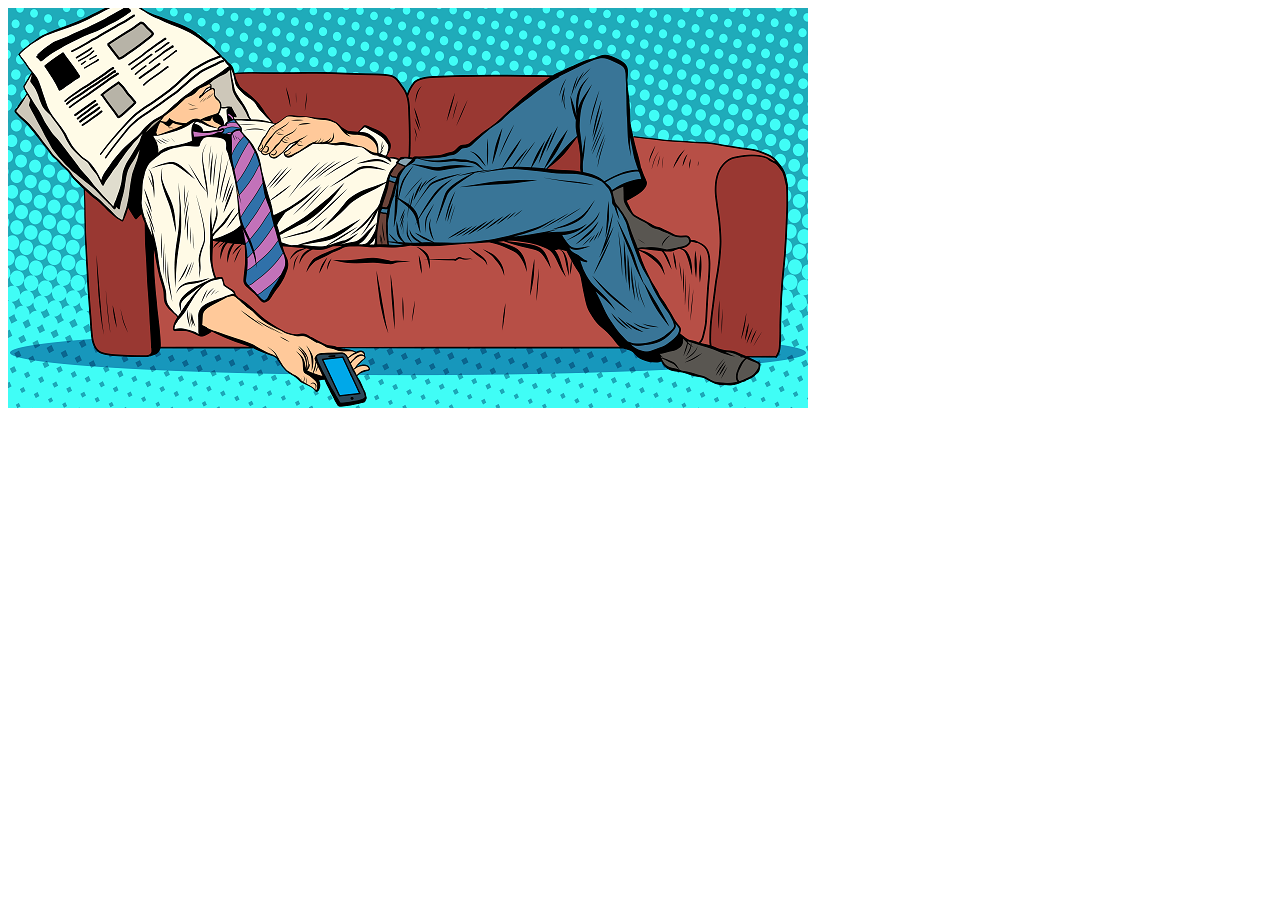
==== site/index.html @ a755c7f1 "quatorze" ====
<!doctype html>
<html lang="fr">
<head>
<meta charset="utf-8">
<title>Lazy</title>
<link rel="stylesheet"href="css/style.css">
<meta name="viewport" content="width=device-width, initial-scale=1.0, shrink-to-fit=no">
<link rel="icon" type="image/png" href="img/favicon.png" />
<html manifest="manifest.appcache">
</head>
<body>
	<div id="header">
	
	</div>

	<div id="banniere">
		<img src="img/banniere.png" alt="canape">
	</div>

	<div id="corps">


	</div>
</body>
</html>
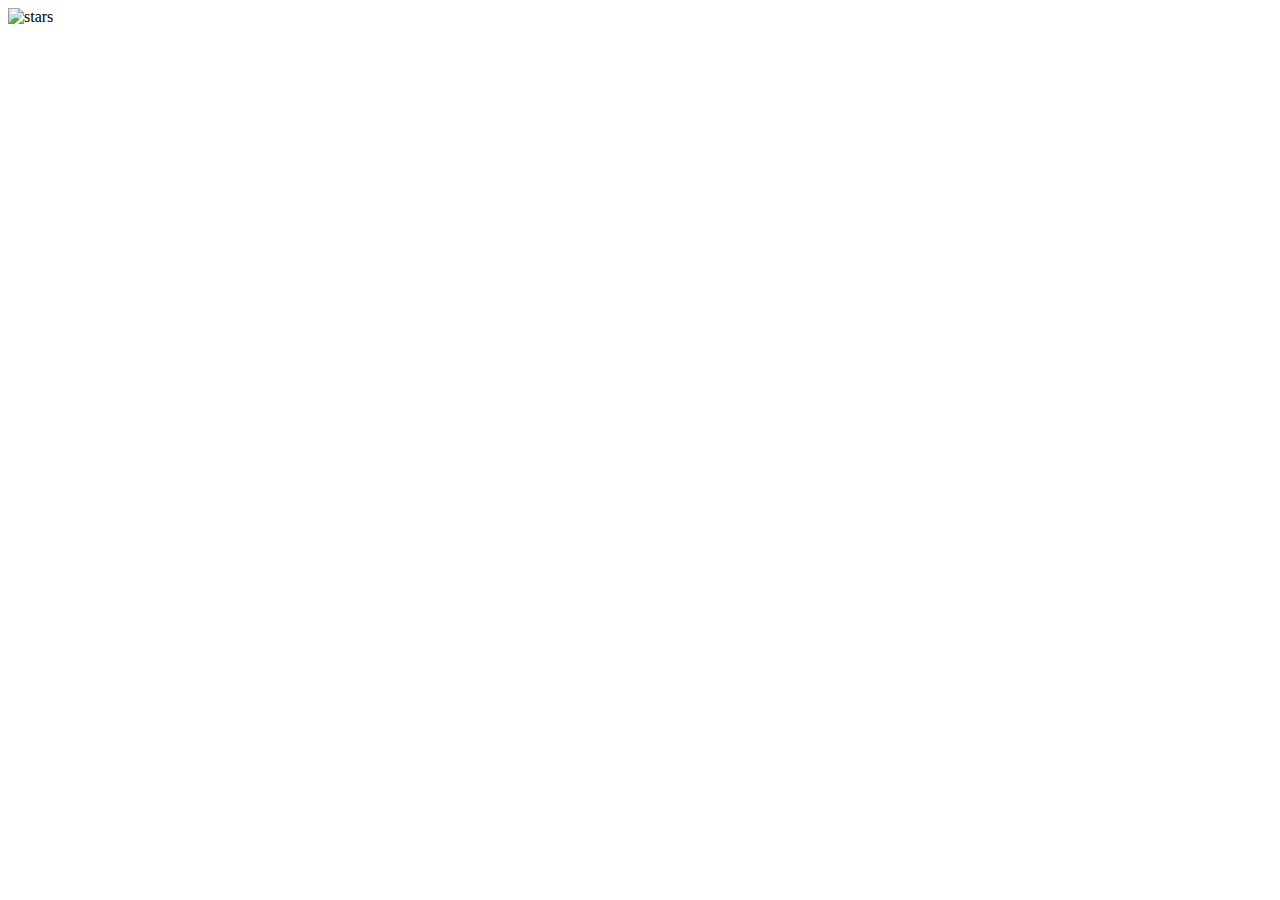
==== commit 8e2092a0: "quatorze" ====
--- a/site/index.html
+++ b/site/index.html
@@ -14,7 +14,7 @@
 	</div>
 
 	<div id="banniere">
-		<img src="img/banniere.png" alt="canape">
+		<img src="img/banniere.jpg" alt="stars">
 	</div>
 
 	<div id="corps">
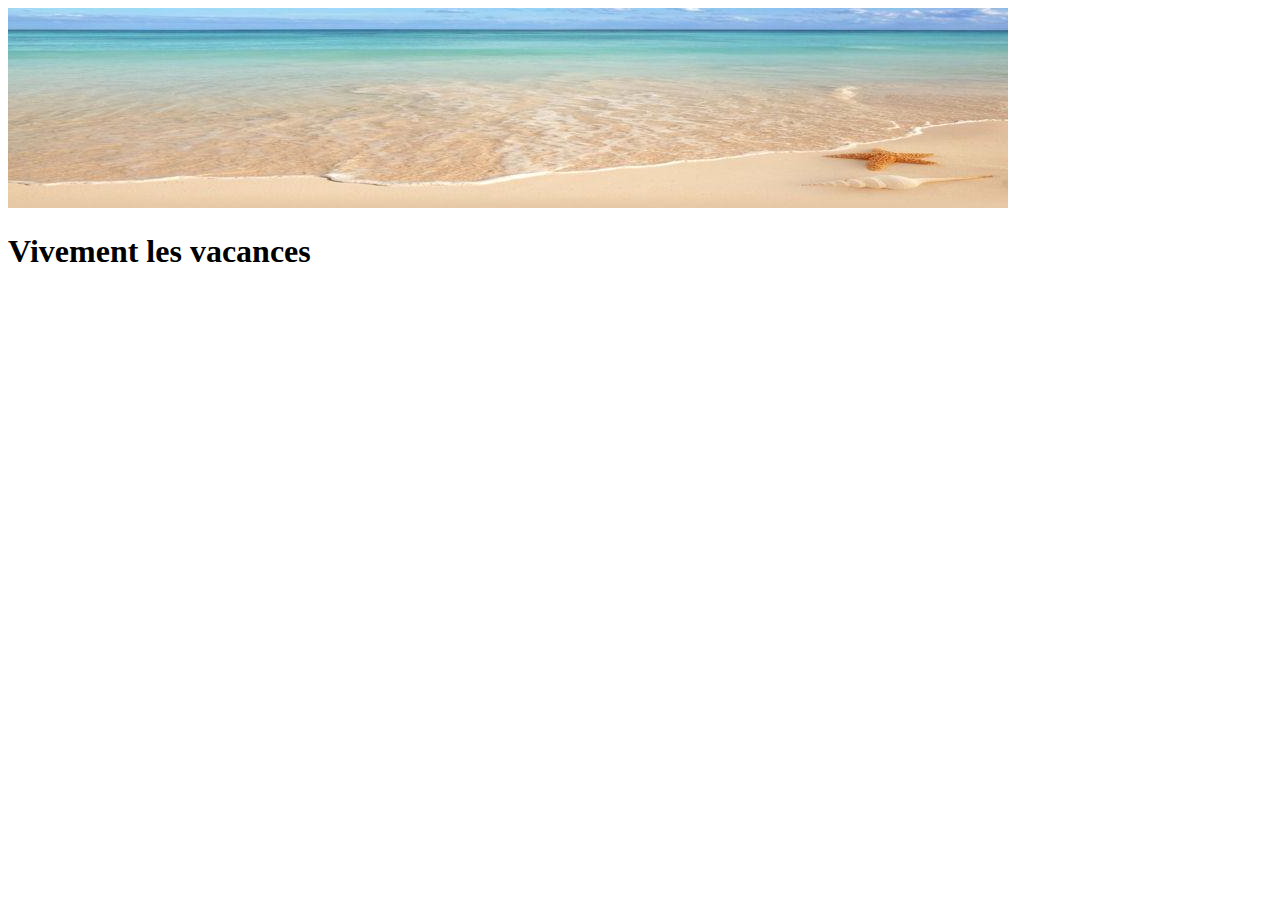
==== commit faa1c4a8: "quatorze" ====
--- a/site/index.html
+++ b/site/index.html
@@ -14,11 +14,11 @@
 	</div>
 
 	<div id="banniere">
-		<img src="img/banniere.jpg" alt="stars">
+		<img src="img/banniere.jpg" alt="plage">
 	</div>
 
 	<div id="corps">
-
+		<h1>Vivement les vacances</h1>
 
 	</div>
 </body>
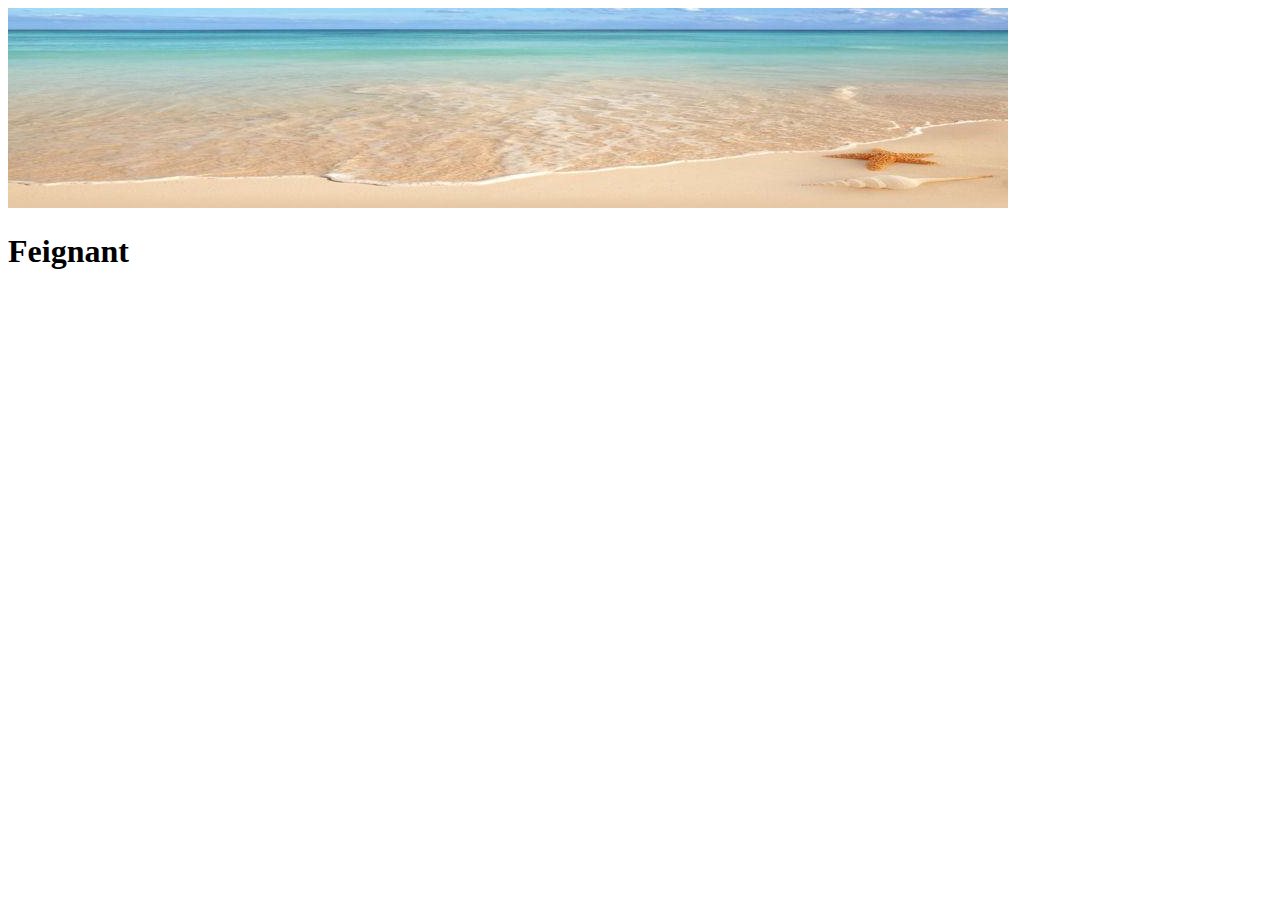
==== commit 21129da6: "quatorze" ====
--- a/site/index.html
+++ b/site/index.html
@@ -18,7 +18,7 @@
 	</div>
 
 	<div id="corps">
-		<h1>Vivement les vacances</h1>
+		<h1>Feignant</h1>
 
 	</div>
 </body>
--- a/site/css/style.css
+++ b/site/css/style.css
@@ -0,0 +1,8 @@
+
+
+
+
+
+#banniere{
+	margin:auto;
+}
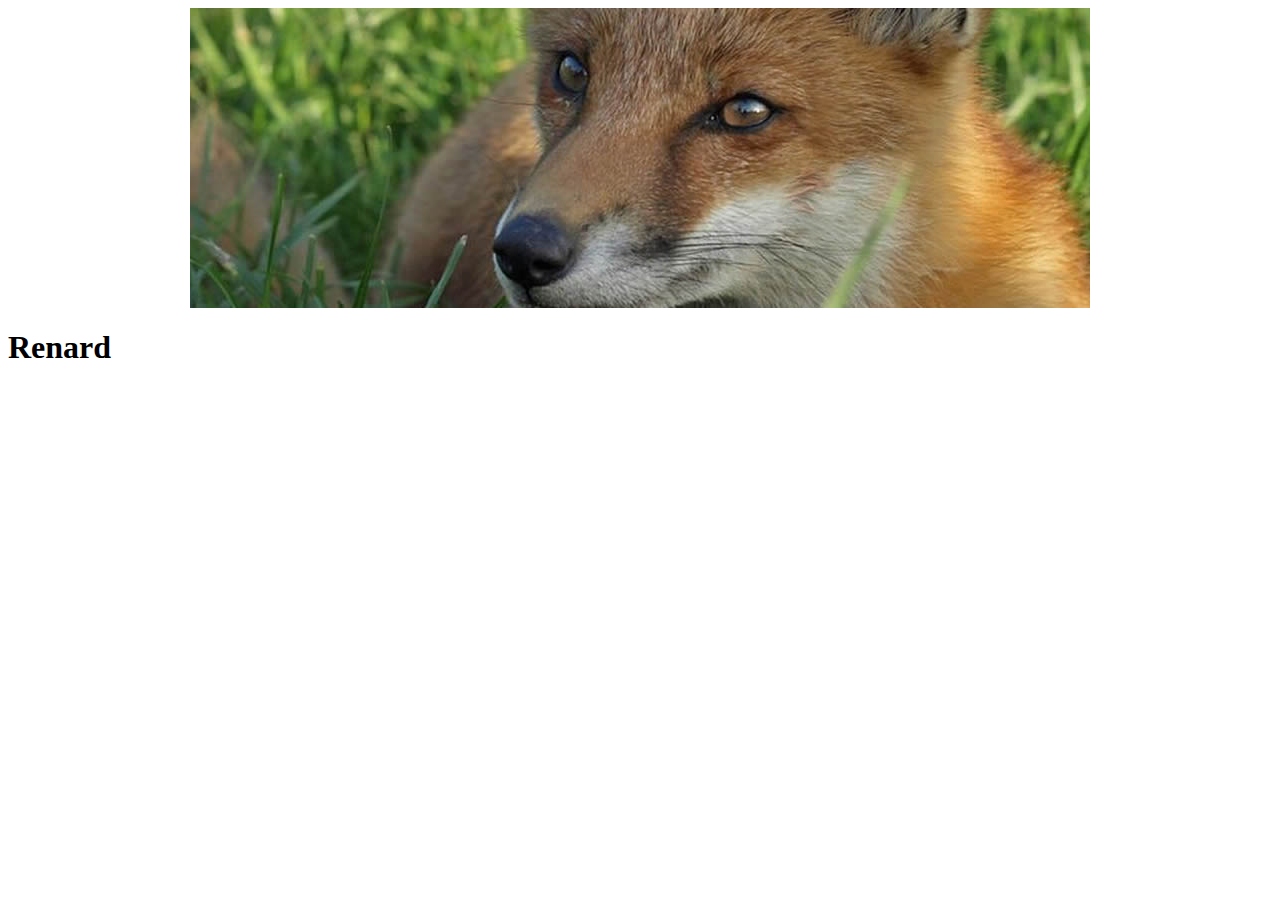
==== commit 0ed55788: "quatorze" ====
--- a/site/index.html
+++ b/site/index.html
@@ -14,11 +14,11 @@
 	</div>
 
 	<div id="banniere">
-		<img src="img/banniere.jpg" alt="plage">
+		
 	</div>
 
 	<div id="corps">
-		<h1>Feignant</h1>
+		<h1>Renard</h1>
 
 	</div>
 </body>
--- a/site/css/style.css
+++ b/site/css/style.css
@@ -4,5 +4,14 @@
 
 
 #banniere{
+	background-image:url(../img/banniere.jpg);
+	background-repeat: no-repeat;
 	margin:auto;
+	 width: 900px;
+  	height: 300px;
+	display:block;
 }
+
+#corps .h1{
+
+}
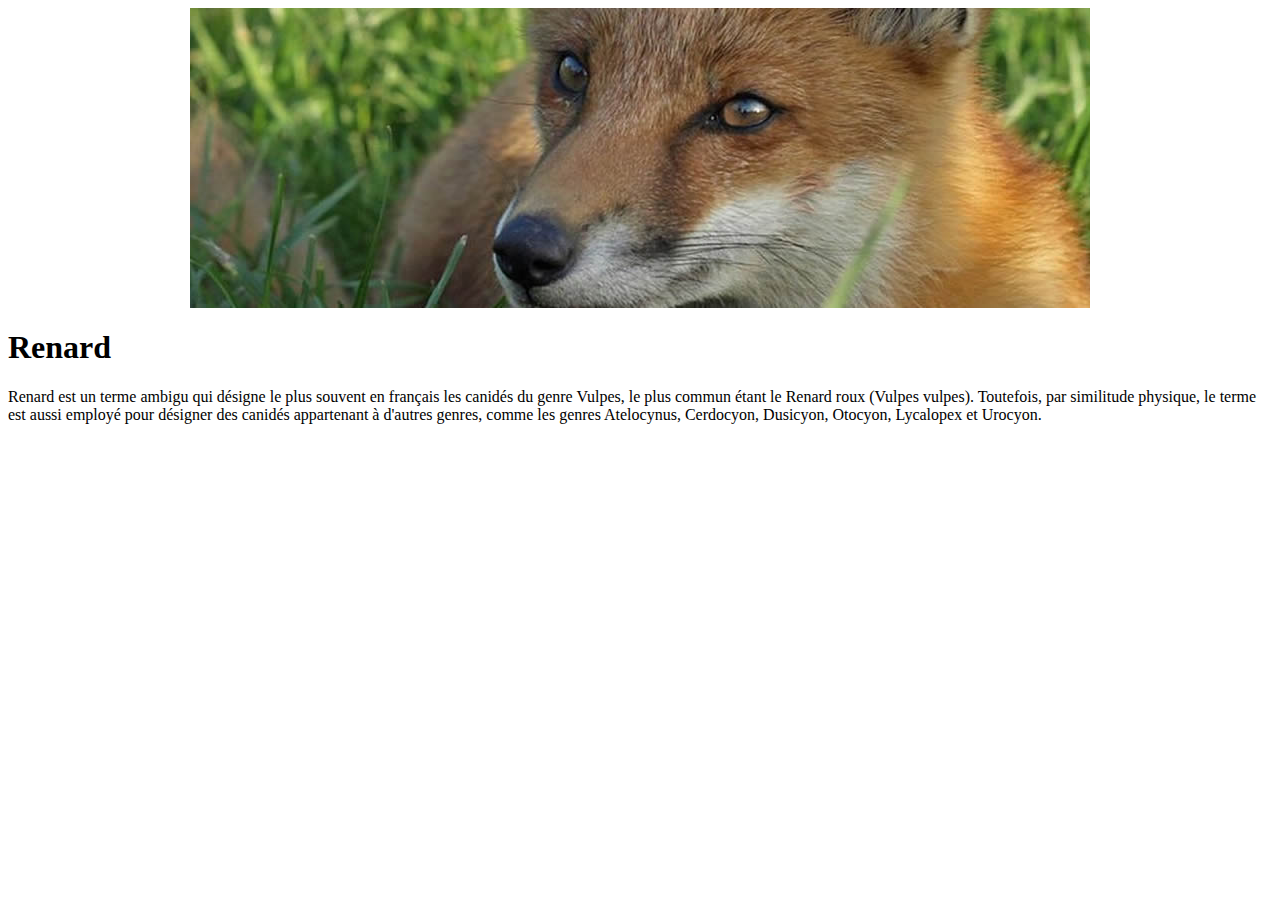
==== commit 2d6736f7: "quatorze" ====
--- a/site/index.html
+++ b/site/index.html
@@ -19,6 +19,8 @@
 
 	<div id="corps">
 		<h1>Renard</h1>
+		<p>Renard est un terme ambigu qui désigne le plus souvent en français les canidés du genre Vulpes, le plus commun étant le Renard roux (Vulpes vulpes). Toutefois, par similitude physique, le terme est aussi employé pour désigner des canidés appartenant à d'autres genres, comme les genres Atelocynus, Cerdocyon, Dusicyon, Otocyon, Lycalopex et Urocyon.
+		</p>
 
 	</div>
 </body>
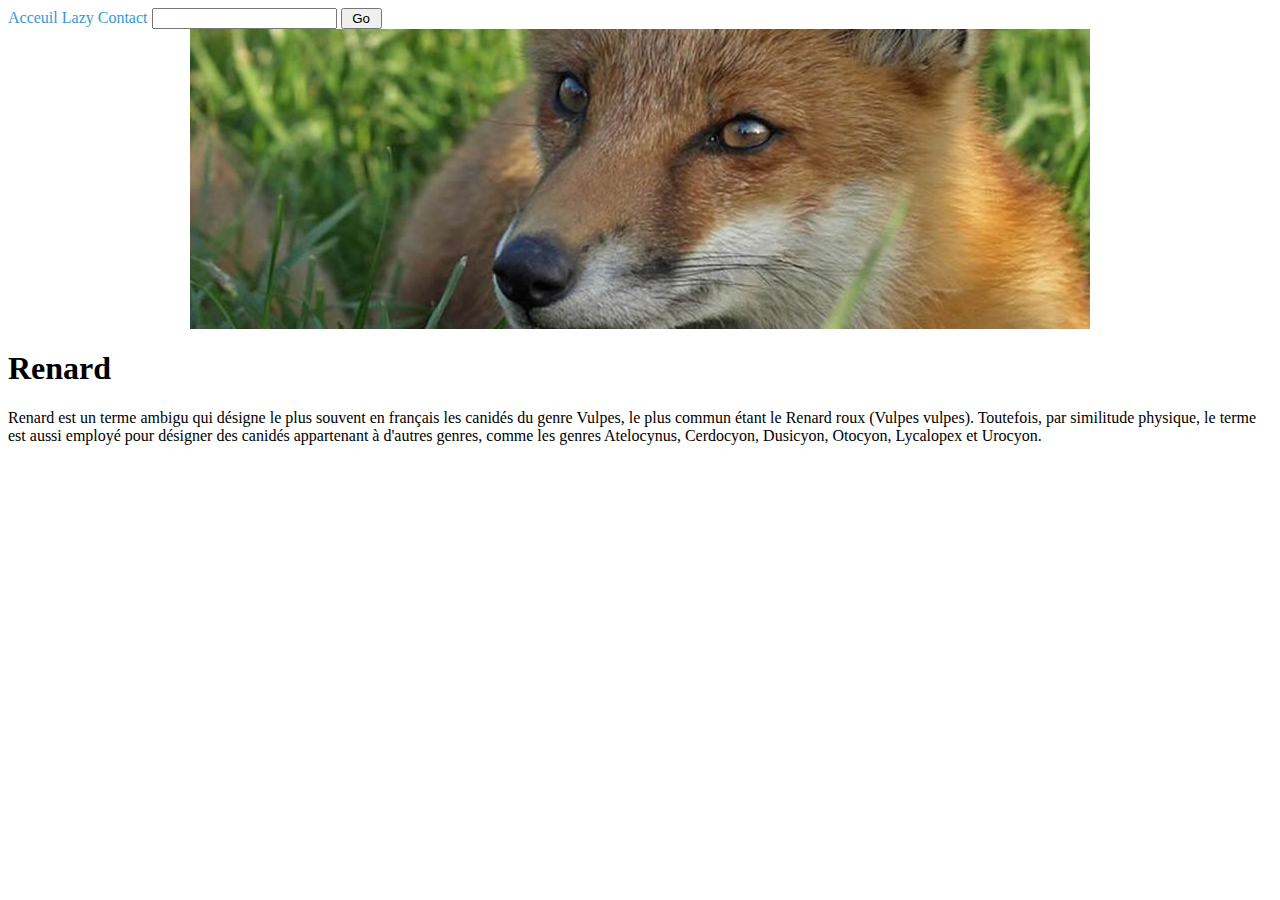
==== commit 287b0fb8: "quatorze" ====
--- a/site/index.html
+++ b/site/index.html
@@ -2,7 +2,7 @@
 <html lang="fr">
 <head>
 <meta charset="utf-8">
-<title>Lazy</title>
+<title>Fox</title>
 <link rel="stylesheet"href="css/style.css">
 <meta name="viewport" content="width=device-width, initial-scale=1.0, shrink-to-fit=no">
 <link rel="icon" type="image/png" href="img/favicon.png" />
@@ -10,6 +10,11 @@
 </head>
 <body>
 	<div id="header">
+		<a href="index.html">Acceuil</a>
+		<a href="index.html">Lazy</a>
+		<a href="index.html">Contact</a>
+<input class="google_box" type=text name=q maxlength="35" value="">
+<input type="submit" value=" Go ">
 	
 	</div>
 
--- a/site/css/style.css
+++ b/site/css/style.css
@@ -1,6 +1,11 @@
 
 
 
+
+#header a{
+	text-decoration:none;
+	color: #3498db;
+}
 
 
 #banniere{
@@ -12,6 +17,6 @@
 	display:block;
 }
 
-#corps .h1{
+#corps h1{
 
 }
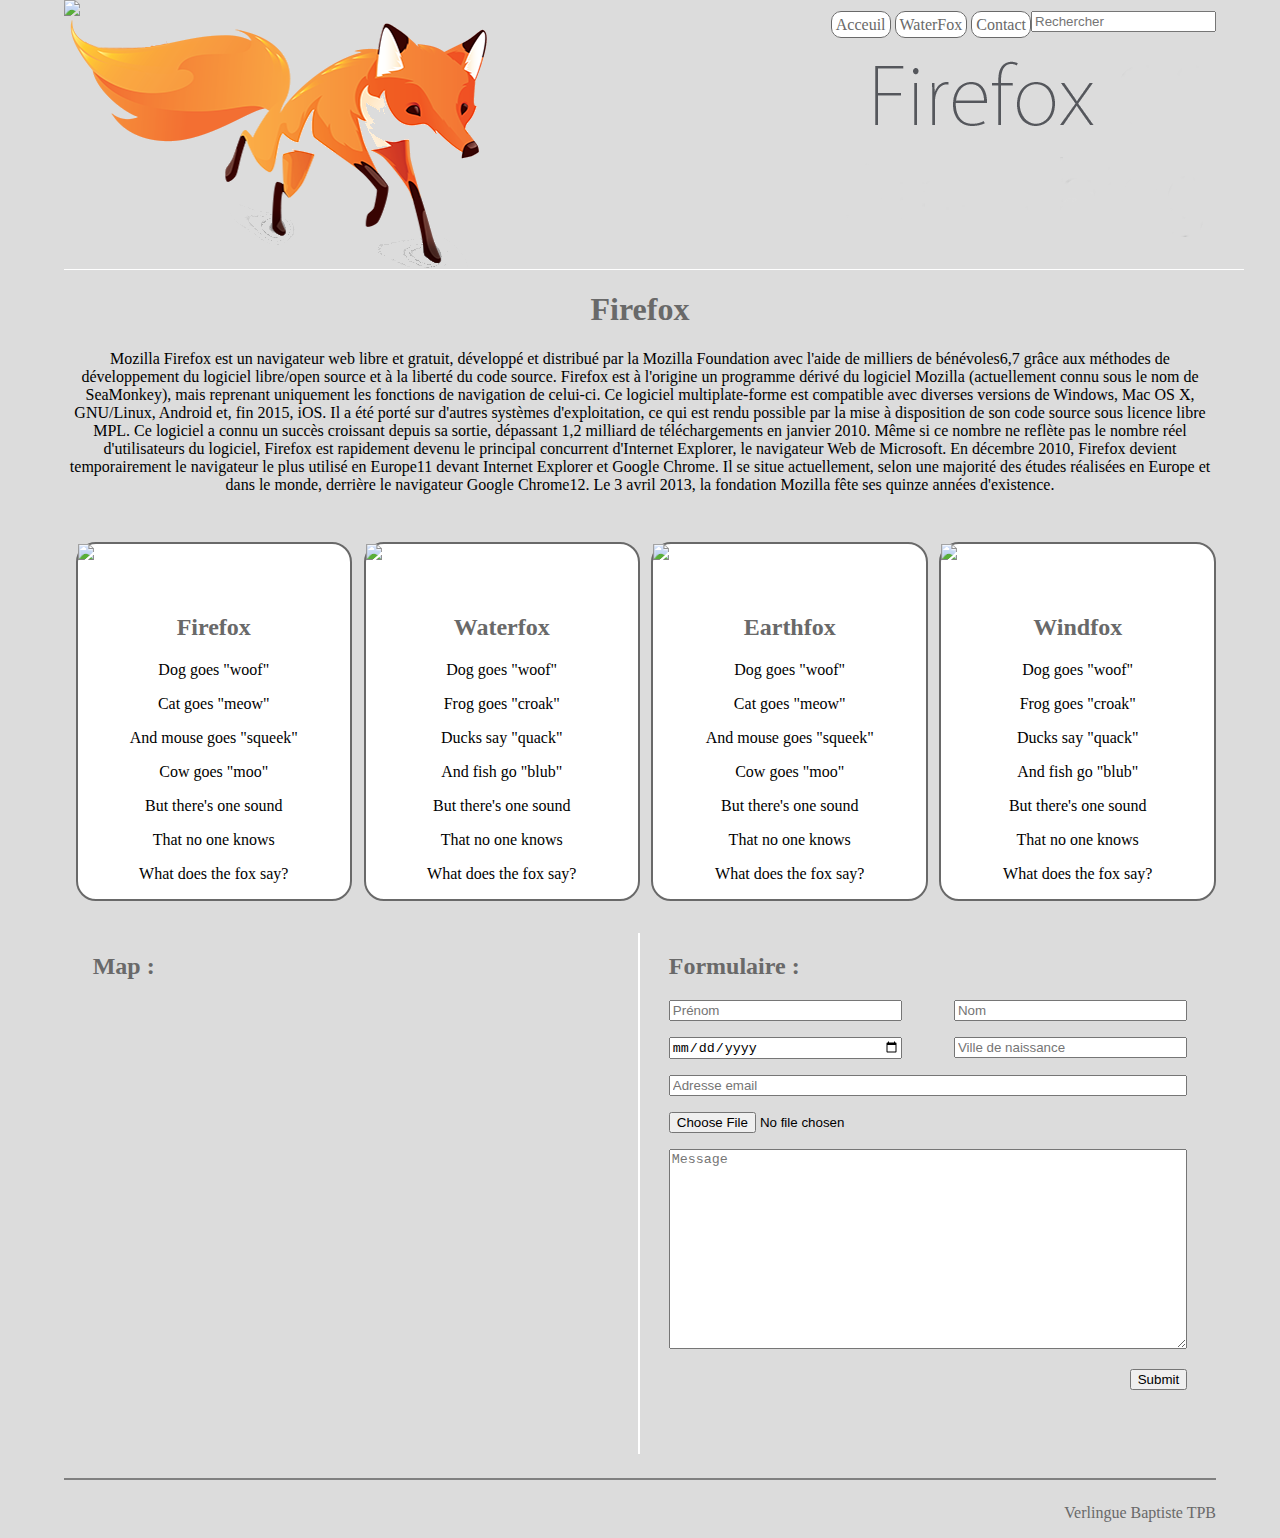
==== commit d724f280: "quatorze" ====
--- a/site/index.html
+++ b/site/index.html
@@ -4,29 +4,134 @@
 <meta charset="utf-8">
 <title>Fox</title>
 <link rel="stylesheet"href="css/style.css">
-<meta name="viewport" content="width=device-width, initial-scale=1.0, shrink-to-fit=no">
+<meta name="viewport" content="width=device-width, initial-scale=1.0">
 <link rel="icon" type="image/png" href="img/favicon.png" />
-<html manifest="manifest.appcache">
 </head>
 <body>
+
+
 	<div id="header">
-		<a href="index.html">Acceuil</a>
-		<a href="index.html">Lazy</a>
-		<a href="index.html">Contact</a>
-<input class="google_box" type=text name=q maxlength="35" value="">
-<input type="submit" value=" Go ">
-	
+	<img src="img/logo.png" height="80px"/>
+		
+		<div id="menu">
+		<input class="google_box" type=text name=q maxlength="35" value="" placeholder="Rechercher">
+		<ul>
+			<li><a href="index.html">Acceuil</a></li>
+			<li><a href="index.html">WaterFox</a></li>
+			<li><a href="index.html">Contact</a></li>
+		</ul>
+		</div>
+	<div id="banniere">
+
 	</div>
-
-	<div id="banniere">
 		
 	</div>
 
+	
+
 	<div id="corps">
-		<h1>Renard</h1>
-		<p>Renard est un terme ambigu qui désigne le plus souvent en français les canidés du genre Vulpes, le plus commun étant le Renard roux (Vulpes vulpes). Toutefois, par similitude physique, le terme est aussi employé pour désigner des canidés appartenant à d'autres genres, comme les genres Atelocynus, Cerdocyon, Dusicyon, Otocyon, Lycalopex et Urocyon.
+		<h1>Firefox</h1>
+
+		<p>Mozilla Firefox est un navigateur web libre et gratuit, développé et distribué par la Mozilla Foundation avec l'aide de milliers de bénévoles6,7 grâce aux méthodes de développement du logiciel libre/open source et à la liberté du code source.
+
+Firefox est à l'origine un programme dérivé du logiciel Mozilla (actuellement connu sous le nom de SeaMonkey), mais reprenant uniquement les fonctions de navigation de celui-ci. Ce logiciel multiplate-forme est compatible avec diverses versions de Windows, Mac OS X, GNU/Linux, Android et, fin 2015, iOS. Il a été porté sur d'autres systèmes d'exploitation, ce qui est rendu possible par la mise à disposition de son code source sous licence libre MPL.
+
+Ce logiciel a connu un succès croissant depuis sa sortie, dépassant 1,2 milliard de téléchargements en janvier 2010. Même si ce nombre ne reflète pas le nombre réel d'utilisateurs du logiciel, Firefox est rapidement devenu le principal concurrent d'Internet Explorer, le navigateur Web de Microsoft. En décembre 2010, Firefox devient temporairement le navigateur le plus utilisé en Europe11 devant Internet Explorer et Google Chrome. Il se situe actuellement, selon une majorité des études réalisées en Europe et dans le monde, derrière le navigateur Google Chrome12. Le 3 avril 2013, la fondation Mozilla fête ses quinze années d'existence.
 		</p>
 
+
+		<div id="allbloc">
+			<div class="bloc">
+				<img src="img/firefox.png" height="50px">
+				<h2>Firefox</h2>
+				<p>Dog goes "woof"</p>
+				<p>Cat goes "meow"</p>
+				<p>And mouse goes "squeek"</p>
+				<p>Cow goes "moo"</p>
+				<p>But there's one sound</p>
+				<p>That no one knows</p>
+				<p>What does the fox say?</p>
+			</div>
+
+			<div class="bloc">
+				<img src="img/waterfox.png" height="50px">
+				<h2>Waterfox</h2>
+				<p>Dog goes "woof"</p>
+				<p>Frog goes "croak"</p>
+				<p>Ducks say "quack"</p>
+				<p>And fish go "blub"</p>
+				<p>But there's one sound</p>
+				<p>That no one knows</p>
+				<p>What does the fox say?</p>
+			</div>
+
+			<div class="bloc">
+				<img src="img/earthfox.png" height="50px">
+				<h2>Earthfox</h2>
+				<p>Dog goes "woof"</p>
+				<p>Cat goes "meow"</p>
+				<p>And mouse goes "squeek"</p>
+				<p>Cow goes "moo"</p>
+				<p>But there's one sound</p>
+				<p>That no one knows</p>
+				<p>What does the fox say?</p>
+			
+			</div>
+
+			<div class="bloc">
+				<img src="img/windfox.png" height="50px">
+				<h2>Windfox</h2>
+				<p>Dog goes "woof"</p>
+				<p>Frog goes "croak"</p>
+				<p>Ducks say "quack"</p>
+				<p>And fish go "blub"</p>
+				<p>But there's one sound</p>
+				<p>That no one knows</p>
+				<p>What does the fox say?</p>
+			</div>
+		</div>
+	
+		
+		<div id="mapform">
+			<div id="map">
+				<div class="deux">
+					<h2>Map :</h2>
+				</div>
+				<iframe src="https://www.google.com/maps/embed?pb=!1m18!1m12!1m3!1d2513.5495850671373!2d1.8807213159188696!3d50.950542359084906!2m3!1f0!2f0!3f0!3m2!1i1024!2i768!4f13.1!3m3!1m2!1s0x47dc4086a1904405%3A0x7e0ccba33a6e4940!2sIUT+du+Littoral+C%C3%B4te+d&#39;Opale!5e0!3m2!1sfr!2sfr!4v1486730433555" width="90%" height="450" frameborder="0" text-align="center" style="border:0" allowfullscreen></iframe>
+			</div>
+
+			<div id="form">
+				<div class="un">
+				<h2>Formulaire :</h2>
+				</div>
+				<div class="un">
+					<input class="first" type="text" name="prenom" placeholder="Prénom"/><input class="second" type="text" name="nom" placeholder="Nom"/>
+				</div>
+				<div class="un">
+					<input class="first" type="date" name="datenaissance" placeholder="Date de naissance"/><input class="second" type="text" name="ville" placeholder="Ville de naissance"/>
+				</div>
+				
+				<div class="un">
+					<input class="third" type="mail" name="mail" placeholder="Adresse email"/>
+				</div>
+				<div class="un">
+					<input class="third" type="file" name="photo">
+				</div>
+				<div class="un">
+					<textarea class="fourth" id="message" placeholder="Message"></textarea>
+				</div>
+				<div class="un">
+					<input class="button" type="submit" name="Envoyer">
+				</div>
+			</div>
+			
+		</div>
 	</div>
+
+	<div id="footer">
+		<hr noshade="noshade"/>
+		<p>Verlingue Baptiste TPB </p>
+	</div>
+
 </body>
 </html>
--- a/site/css/style.css
+++ b/site/css/style.css
@@ -1,22 +1,333 @@
-
-
+*{
+	box-sizing: border-box;
+}
+
+body{
+	background-color:#DCDCDC;
+	margin:0;
+}
+
+#header{
+	float: left;
+	width: 100%;
+	padding: 0 5%;
+}
+
+
+#header ul{
+	float:right;
+	display:inline;
+	list-style:none;
+	
+
+}
+
+#header li{
+	display:inline;
+
+}
 
 
 #header a{
 	text-decoration:none;
 	color: #3498db;
+	color: #696969;
+	border: 1px solid #696969;
+	border-radius: 10px;
+	background-color: white;
+	padding:4px;
+}
+
+#header input{
+	float:right;
+	margin-top: 11px;
+}
+
+#menu{
+	float:right;
 }
 
 
 #banniere{
-	background-image:url(../img/banniere.jpg);
+	background-image:url(../img/banniere.png);
 	background-repeat: no-repeat;
 	margin:auto;
-	 width: 900px;
-  	height: 300px;
+	width: 1180px;
+  	height: 250px;
 	display:block;
+	border-bottom: 1px solid white;
+	padding-bottom: 10px;
+}
+
+#corps{
+	width: 100%;
+	margin-right: auto;
+	margin-left: auto;
+	float:left;
+	padding:0 5%;
 }
 
 #corps h1{
-
-}
+	text-align: center;
+	color:#696969;
+	font-family:fantasy;
+}
+
+#corps p{
+	text-align:center;
+}
+
+.bloc{
+	float:left;
+	border: 2px solid #696969;
+	border-radius: 20px;
+	width:24%;
+	margin-left: 1%;
+	background-color: white;
+	box-sizing: border-box;
+}
+
+
+.bloc img{
+	display:block;
+	margin-left: auto;
+   	margin-right: auto;
+}
+
+
+
+.bloc h2{
+	text-align:center;
+	color:#696969;
+}
+
+#allbloc{
+	width:100%;
+	float:left;
+	margin-top: 2em;
+}
+
+#mapform{
+	width:100%;
+	float:left;
+	margin-top: 2em;
+}
+
+#mapform h2{
+	color:#696969;
+}
+
+#map{
+	float: left;
+	width: 50%;
+	border-right: 2px solid white;
+	text-align: center;
+	box-sizing: border-box;
+}
+
+#form{
+	float: left;
+	width: 50%;
+}
+
+.un{
+	width: 90%;
+	margin-left: auto;
+	margin-right: auto;
+	margin-top: 1em;
+}
+
+.deux{
+	width: 90%;
+	margin-left: auto;
+	margin-right: auto;
+	margin-top: 1em;
+	text-align:left;
+}
+
+.first{
+	width: 45%;
+}
+
+.second{
+	width: 45%;
+	margin-left: 10%;
+}
+
+
+.third{
+	width:100%;
+}
+
+.fourth{
+	width:100%;
+	height:15em;
+}
+
+.button{
+	float:right;
+}
+
+#footer{
+	width: 100%;
+	margin-right: auto;
+	margin-left: auto;
+	margin-top: 1em;
+	float:left;
+	padding:0 5%;
+}
+
+#footer p{
+	color:#696969;
+	float:right;
+}
+
+hr{
+	color:white;
+	background-color:white;
+	height:1px;
+}
+
+
+
+
+@media screen and (min-width:721px) and (max-width:1024px){
+	#header img{
+		margin-right: auto;
+		margin-left: auto;
+		display: block;
+	}
+	#menu{
+		margin-right: auto;
+		margin-left: auto;
+		width:100%;
+		float:none;
+		display: block;
+		height:50%;
+			
+	}
+	#header input{
+		float: right;
+		margin-top: 11px;
+		width: 49%;
+		margin-left: 1%;
+	}
+	#header ul{
+		float: right;
+		display: inline;
+		list-style: none;
+		width: 49%;
+		text-align: right;
+		margin-right: 1%;
+	}
+	#banniere{
+		display:none;
+	}
+
+
+	.bloc{
+		float: left;
+		border: 2px solid #696969;
+		border-radius: 20px;
+		width: 49%;
+		margin-left: 1%;
+		background-color: white;
+		box-sizing: border-box;
+		margin-top: 3px;
+	}
+
+	.un{
+		margin-top:0;
+	}
+	.second{
+		width:100%;
+		margin-left:0;
+	}
+	.first{
+		width:100%;
+	}
+	.button{
+		width:100%;
+	}
+	#form input{
+		margin-top:0.5em;
+	}
+	
+
+}
+
+
+@media screen and (max-width:720px){
+	#banniere{
+		display:none;
+	}
+
+	#header img{
+		margin-right: auto;
+		margin-left: auto;
+		display: block;
+	}
+
+	.bloc{
+		float: left;
+		border: 2px solid #696969;
+		border-radius: 20px;
+		width: 100%;
+		background-color: white;
+		box-sizing: border-box;
+		margin-top: 3px;
+	}
+	#menu{
+		margin-right: auto;
+		margin-left: auto;
+		width:100%;
+		float:none;
+		display: block;
+		height:50%;
+			
+	}
+
+	#header ul{
+		float: right;
+		display: inline;
+		list-style: none;
+		width: 100%;
+		text-align: center;
+		padding: 0;
+	}
+	
+	#header input{
+		float: right;
+		margin-top: 11px;
+		width: 100%;
+	}
+	
+	#map{
+		width:100%;
+		border-right:none;
+	}
+	#form{
+		width:100%;
+	}
+
+	.un{
+		margin-top:0;
+	}
+	.second{
+		width:100%;
+		margin-left:0;
+	}
+	.first{
+		width:100%;
+	}
+	.button{
+		width:100%;
+	}
+	#form input{
+		margin-top:0.5em;
+	}
+
+	
+
+
+}
